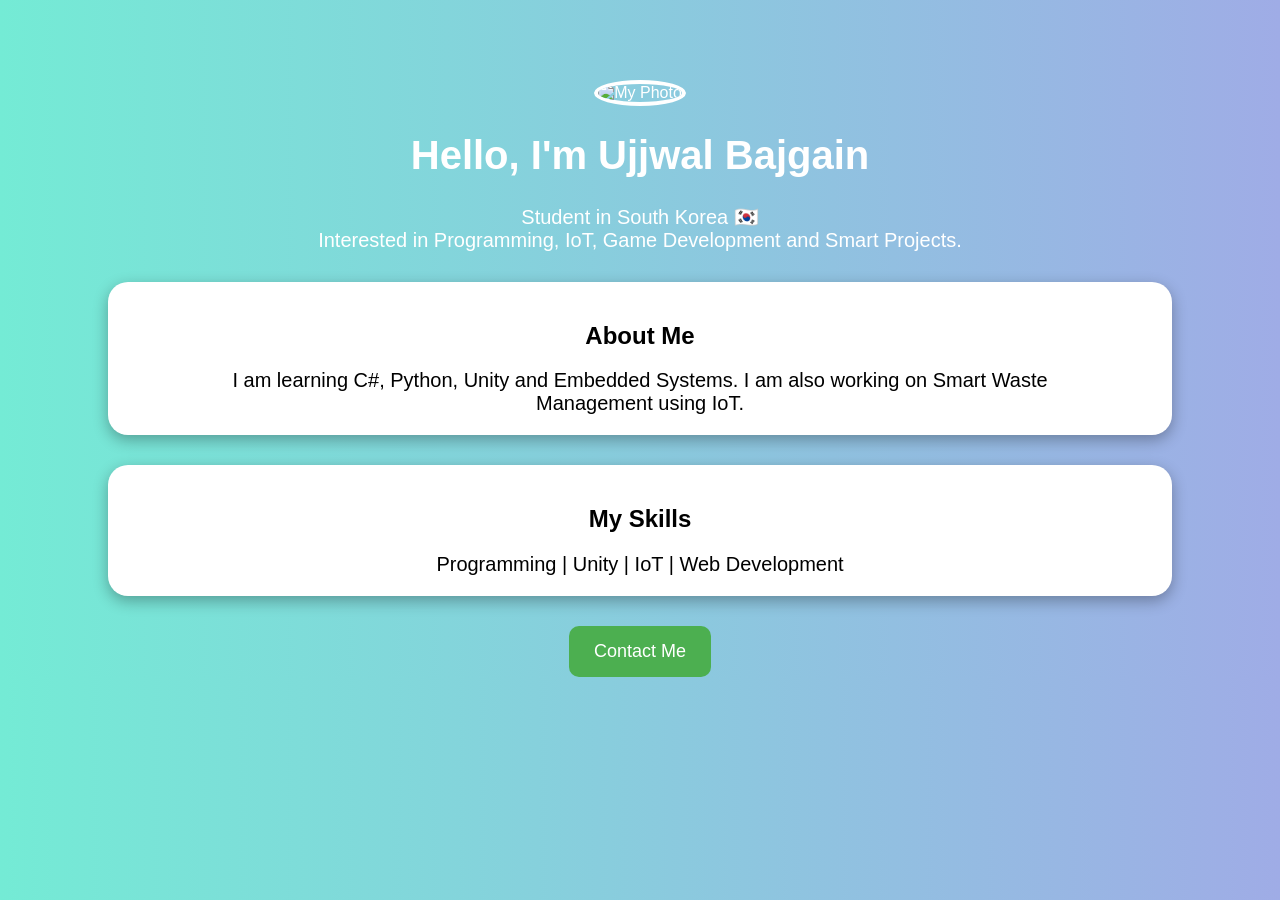
==== index.html @ e8063c76 "Add initial HTML structure for personal webpage" ====
<!DOCTYPE html>
<html>
<head>
    <title>Ujjwal Bajgain</title>
    <style>
        body{
            font-family: Arial, sans-serif;
            background: linear-gradient(to right, #74ebd5, #9face6);
            margin:0;
            padding:0;
            text-align:center;
            color:white;
        }

        .container{
            margin-top:80px;
        }

        img{
            width:150px;
            height:150px;
            border-radius:50%;
            border:4px solid white;
        }

        h1{
            font-size:40px;
        }

        p{
            font-size:20px;
            width:80%;
            margin:auto;
        }

        .card{
            background:white;
            color:black;
            width:80%;
            margin:30px auto;
            padding:20px;
            border-radius:20px;
            box-shadow:0px 5px 15px rgba(0,0,0,0.3);
        }

        button{
            background:#4CAF50;
            color:white;
            border:none;
            padding:15px 25px;
            border-radius:10px;
            font-size:18px;
        }

        button:hover{
            background:#45a049;
        }
    </style>
</head>

<body>

<div class="container">
    <img src="https://via.placeholder.com/150" alt="My Photo">

    <h1>Hello, I'm Ujjwal Bajgain</h1>

    <p>
        Student in South Korea 🇰🇷 <br>
        Interested in Programming, IoT, Game Development and Smart Projects.
    </p>

    <div class="card">
        <h2>About Me</h2>
        <p>
            I am learning C#, Python, Unity and Embedded Systems.
            I am also working on Smart Waste Management using IoT.
        </p>
    </div>

    <div class="card">
        <h2>My Skills</h2>
        <p>Programming | Unity | IoT | Web Development</p>
    </div>

    <button>Contact Me</button>

</div>

</body>
</html>
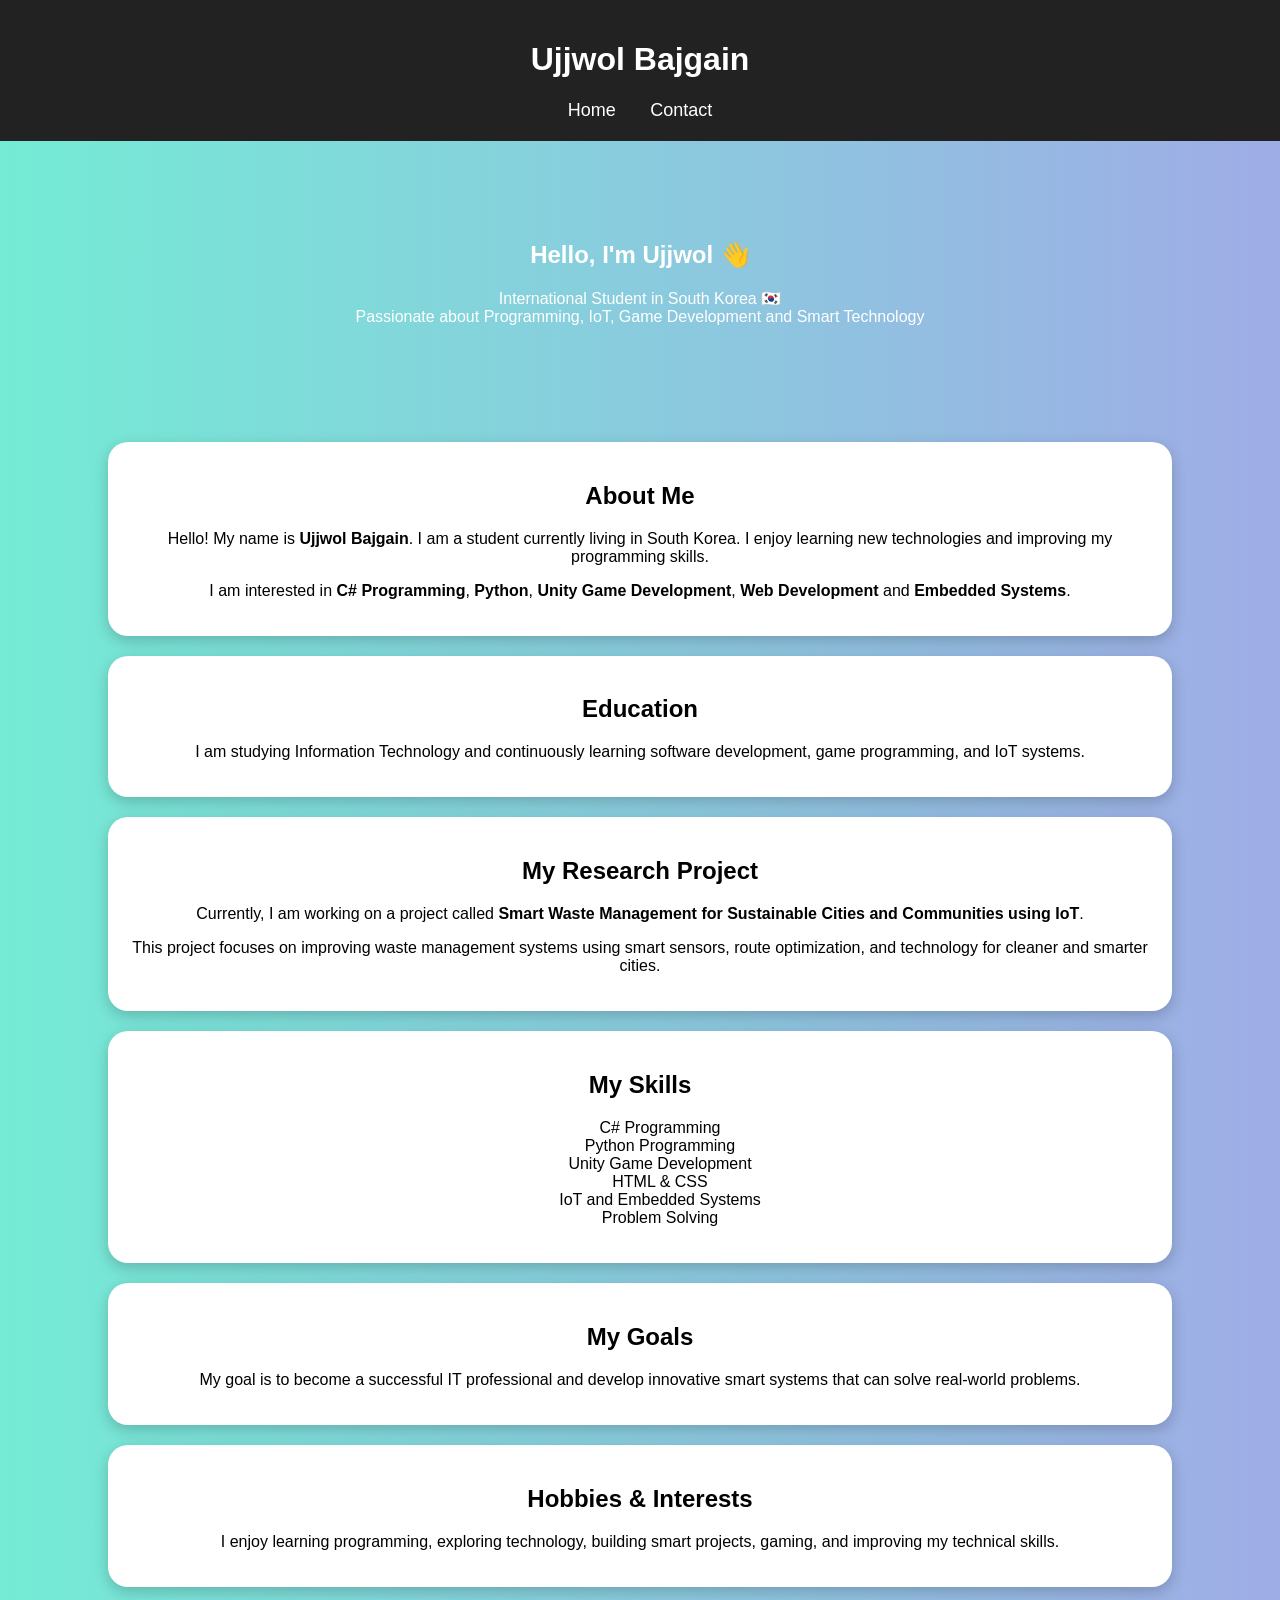
==== commit e7dd8195: "Update index.html" ====
--- a/index.html
+++ b/index.html
@@ -1,91 +1,100 @@
 <!DOCTYPE html>
 <html>
 <head>
-    <title>Ujjwal Bajgain</title>
-    <style>
-        body{
-            font-family: Arial, sans-serif;
-            background: linear-gradient(to right, #74ebd5, #9face6);
-            margin:0;
-            padding:0;
-            text-align:center;
-            color:white;
-        }
-
-        .container{
-            margin-top:80px;
-        }
-
-        img{
-            width:150px;
-            height:150px;
-            border-radius:50%;
-            border:4px solid white;
-        }
-
-        h1{
-            font-size:40px;
-        }
-
-        p{
-            font-size:20px;
-            width:80%;
-            margin:auto;
-        }
-
-        .card{
-            background:white;
-            color:black;
-            width:80%;
-            margin:30px auto;
-            padding:20px;
-            border-radius:20px;
-            box-shadow:0px 5px 15px rgba(0,0,0,0.3);
-        }
-
-        button{
-            background:#4CAF50;
-            color:white;
-            border:none;
-            padding:15px 25px;
-            border-radius:10px;
-            font-size:18px;
-        }
-
-        button:hover{
-            background:#45a049;
-        }
-    </style>
+    <title>Ujjwol Portfolio</title>
+    <link rel="stylesheet" href="style.css">
 </head>
 
 <body>
 
-<div class="container">
-    <img src="https://via.placeholder.com/150" alt="My Photo">
+<header>
+    <h1>Ujjwol Bajgain</h1>
 
-    <h1>Hello, I'm Ujjwal Bajgain</h1>
+    <nav>
+        <a href="index.html">Home</a>
+        <a href="contact.html">Contact</a>
+    </nav>
+</header>
+
+<section class="hero">
+    <h2>Hello, I'm Ujjwol 👋</h2>
 
     <p>
-        Student in South Korea 🇰🇷 <br>
-        Interested in Programming, IoT, Game Development and Smart Projects.
+        International Student in South Korea 🇰🇷 <br>
+        Passionate about Programming, IoT, Game Development and Smart Technology
+    </p>
+</section>
+
+<section class="card">
+    <h2>About Me</h2>
+
+    <p>
+        Hello! My name is <b>Ujjwol Bajgain</b>. I am a student currently
+        living in South Korea. I enjoy learning new technologies and
+        improving my programming skills.
     </p>
 
-    <div class="card">
-        <h2>About Me</h2>
-        <p>
-            I am learning C#, Python, Unity and Embedded Systems.
-            I am also working on Smart Waste Management using IoT.
-        </p>
-    </div>
+    <p>
+        I am interested in <b>C# Programming</b>, <b>Python</b>,
+        <b>Unity Game Development</b>, <b>Web Development</b> and
+        <b>Embedded Systems</b>.
+    </p>
+</section>
 
-    <div class="card">
-        <h2>My Skills</h2>
-        <p>Programming | Unity | IoT | Web Development</p>
-    </div>
+<section class="card">
+    <h2>Education</h2>
 
-    <button>Contact Me</button>
+    <p>
+        I am studying Information Technology and continuously learning
+        software development, game programming, and IoT systems.
+    </p>
+</section>
 
-</div>
+<section class="card">
+    <h2>My Research Project</h2>
+
+    <p>
+        Currently, I am working on a project called
+        <b>Smart Waste Management for Sustainable Cities and Communities using IoT</b>.
+    </p>
+
+    <p>
+        This project focuses on improving waste management systems
+        using smart sensors, route optimization, and technology for
+        cleaner and smarter cities.
+    </p>
+</section>
+
+<section class="card">
+    <h2>My Skills</h2>
+
+    <ul>
+        <li>C# Programming</li>
+        <li>Python Programming</li>
+        <li>Unity Game Development</li>
+        <li>HTML & CSS</li>
+        <li>IoT and Embedded Systems</li>
+        <li>Problem Solving</li>
+    </ul>
+</section>
+
+<section class="card">
+    <h2>My Goals</h2>
+
+    <p>
+        My goal is to become a successful IT professional and develop
+        innovative smart systems that can solve real-world problems.
+    </p>
+</section>
+
+<section class="card">
+    <h2>Hobbies & Interests</h2>
+
+    <p>
+        I enjoy learning programming, exploring technology,
+        building smart projects, gaming, and improving my technical skills.
+    </p>
+</section>
 
 </body>
 </html>
--- a/style.css
+++ b/style.css
@@ -0,0 +1,37 @@
+body {
+    margin: 0;
+    font-family: Arial, sans-serif;
+    background: linear-gradient(to right, #74ebd5, #9face6);
+    text-align: center;
+}
+
+header {
+    background: #222;
+    color: white;
+    padding: 20px;
+}
+
+nav a {
+    color: white;
+    text-decoration: none;
+    margin: 15px;
+    font-size: 18px;
+}
+
+.hero {
+    padding: 80px 20px;
+    color: white;
+}
+
+.card {
+    background: white;
+    width: 80%;
+    margin: 20px auto;
+    padding: 20px;
+    border-radius: 20px;
+    box-shadow: 0px 5px 15px rgba(0,0,0,0.2);
+}
+
+ul {
+    list-style: none;
+}
